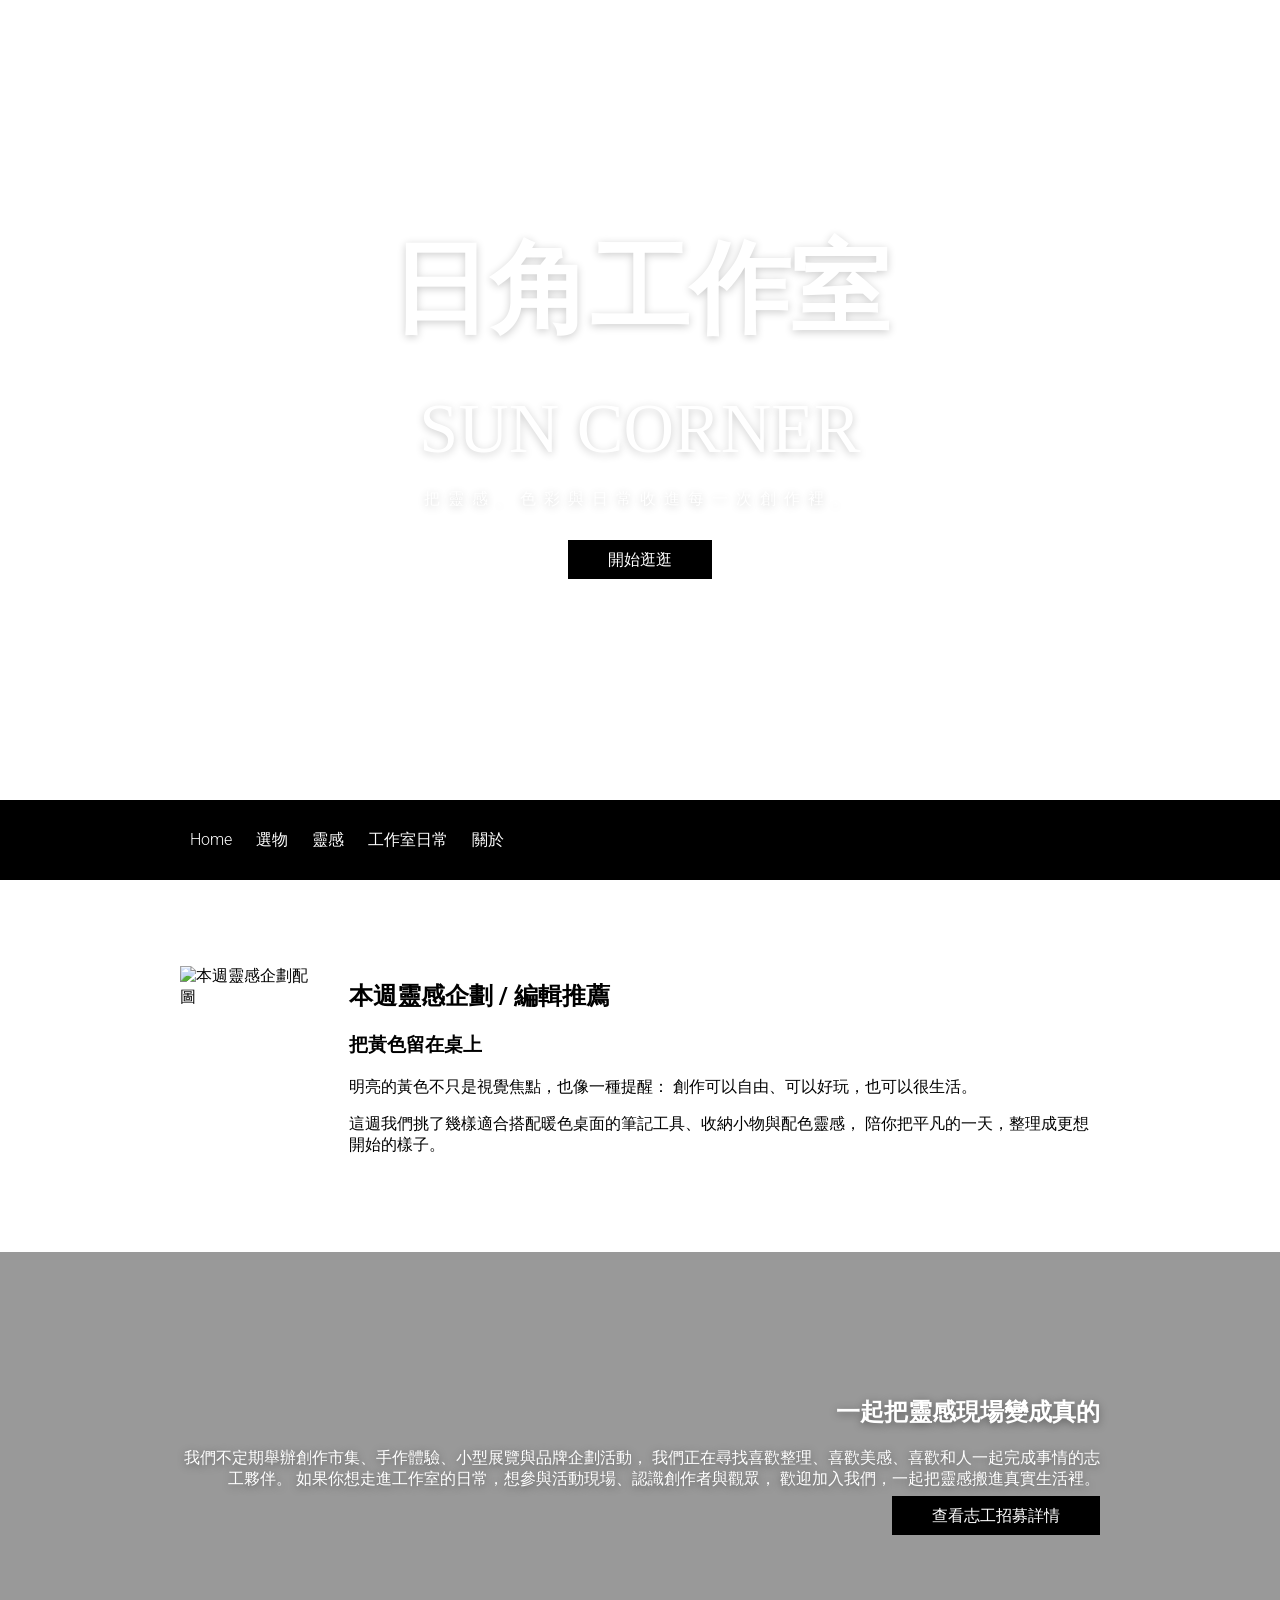
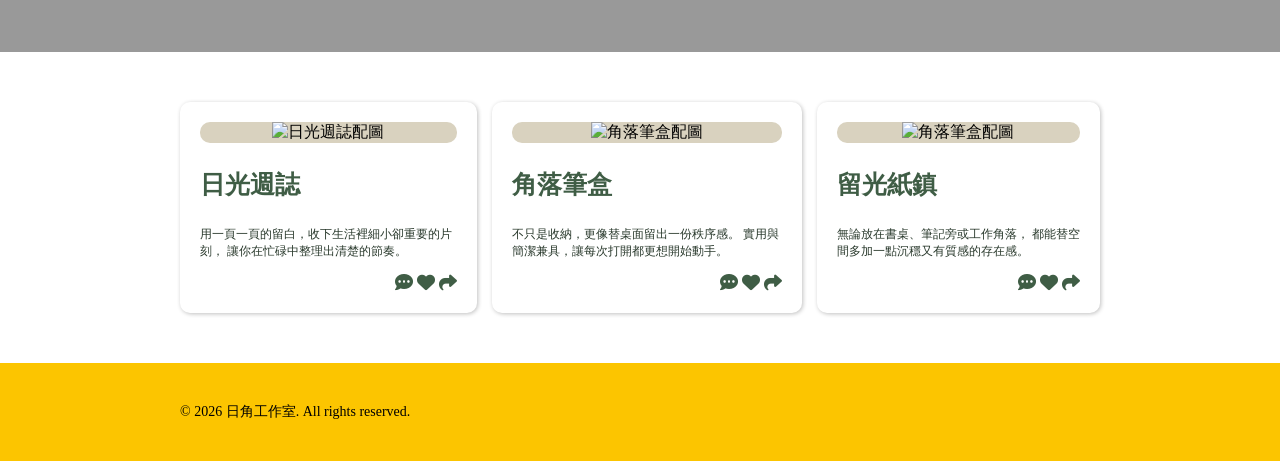
==== index.html @ 3b29c035 "feat：增加一個主打商品section" ====
<!doctype html>
<html lang="zh-Hant-TW">
  <head>
    <title>日角工作室</title>
    <meta charset="UTF-8" />
    <meta name="viewport" content="width=device-width, initial-scale=1.0" />
    <meta
      name="description"
      content="日角工作室是一個結合創作靈感、色彩選物與工作室日常的品牌網站。"
    />
    <!-- Google Fonts -->
    <link rel="preconnect" href="https://fonts.googleapis.com" />
    <link rel="preconnect" href="https://fonts.gstatic.com" crossorigin />
    <link
      href="https://fonts.googleapis.com/css2?family=Roboto:wght@100;300;400;500&display=swap"
      rel="stylesheet"
    />
    <link
  rel="stylesheet"
  href="https://cdnjs.cloudflare.com/ajax/libs/font-awesome/6.5.2/css/all.min.css"
/>
    <link href="style.css" rel="stylesheet" />
  </head>
  <body>
    <!-- Hero -->
    <header class="header">
      <div class="container">
        <h1>日角工作室</h1>
        <div class="en-title article-title">SUN CORNER</div>
        <p>把靈感、色彩與日常收進每一次創作裡。</p>
        <a class="btn" href="#inspiration">開始逛逛</a>
      </div>
    </header>
    <!-- navbar -->
    <nav class="nav">
      <div class="container">
        <ul>
          <li>Home</li>
          <li>選物</li>
          <li>靈感</li>
          <li>工作室日常</li>
          <li>關於</li>
        </ul>
      </div>
    </nav>
    <!-- section1 -->
    <main>
      <section id="inspiration" class="inspirat">
        <div class="container">
          <img
            src="https://i.pinimg.com/736x/74/65/e5/7465e5232e394e35762e7f73d969e8fd.jpg"
            alt="本週靈感企劃配圖"
          />
          <div>
            <h2>本週靈感企劃 / 編輯推薦</h2>
            <h3>把黃色留在桌上</h3>
            <p>
              明亮的黃色不只是視覺焦點，也像一種提醒：
              創作可以自由、可以好玩，也可以很生活。
            </p>
            <p>
              這週我們挑了幾樣適合搭配暖色桌面的筆記工具、收納小物與配色靈感，
              陪你把平凡的一天，整理成更想開始的樣子。
            </p>
          </div>
        </div>
      </section>
      
      <!-- section2 -->
      <section class="event">
        <div class="container">
          <h2>一起把靈感現場變成真的</h2>
          <p>
            我們不定期舉辦創作市集、手作體驗、小型展覽與品牌企劃活動，
            我們正在尋找喜歡整理、喜歡美感、喜歡和人一起完成事情的志工夥伴。
            如果你想走進工作室的日常，想參與活動現場、認識創作者與觀眾，
            歡迎加入我們，一起把靈感搬進真實生活裡。
          </p>
          <a
            class="btn"
            href="https://youthvolunteer.yda.gov.tw/content/m_volunteer_service_content.php?sid=1239"
            target="_blank"
            rel="noopener noreferrer"
          >
            查看志工招募詳情
          </a>
        </div>
      </section>
      <!-- section3 -->
      <section class="hotspot-card">
        <div class="container">
  <div class="col">
    <div class="photo">
      <img
            src="https://i.pinimg.com/736x/3c/f3/4e/3cf34e099bc0746467c8b0b086046a73.jpg"
            alt="日光週誌配圖"
          />
    </div>
    <div class="con">
      <article>
        <h3>日光週誌</h3>
        <p>用一頁一頁的留白，收下生活裡細小卻重要的片刻，
讓你在忙碌中整理出清楚的節奏。</p>
      </article>
      <div class="btns">
        <i class="fa fa-commenting"></i>
        <i class="fa fa-heart"></i>
        <i class="fa fa-share"></i>
      </div>
    </div>
  </div>
  <div class="col">
    <div class="photo">
      <img
            src="https://i.pinimg.com/1200x/91/36/2f/91362f120f9f3e9ae2b324bb3e7c850f.jpg"
            alt="角落筆盒配圖"
          />
    </div>
    <div class="con">
       <article>
        <h3>角落筆盒</h3>
        <p>
不只是收納，更像替桌面留出一份秩序感。
實用與簡潔兼具，讓每次打開都更想開始動手。</p>
      </article>
      <div class="btns">
        <i class="fa fa-commenting"></i>
        <i class="fa fa-heart"></i>
        <i class="fa fa-share"></i>
      </div>
    </div>
  </div>
  <div class="col">
    <div class="photo">
      <img
            src="https://i.pinimg.com/736x/b5/85/14/b58514a7725c2e04648e00925c073b41.jpg"
            alt="角落筆盒配圖"
          />
    </div>
    <div class="con">
       <article>
        <h3>留光紙鎮</h3>
        <p>
無論放在書桌、筆記旁或工作角落，
都能替空間多加一點沉穩又有質感的存在感。</p>
      </article>
      <div class="btns">
        <i class="fa fa-commenting"></i>
        <i class="fa fa-heart"></i>
        <i class="fa fa-share"></i>
      </div>
  </div>
</div>
      </section>

    </main>
    <!-- footer -->
    <footer class="footer">
      <div class="container">
        <p class="article-title">
          &copy; 2026 日角工作室. All rights reserved.
        </p>
      </div>
    </footer>
  </body>
</html>
---- style.css ----
html,
body {
  margin: 0;
  padding: 0;
}

body {
  font-family: "Roboto", sans-serif;
  font-weight: 300;
}

*,
*::before,
*::after {
  box-sizing: border-box;
}

.container {
  margin: 0 auto;
  max-width: 940px;
  padding: 0 10px;
}

.header {
  position: relative;
  background: none;
  min-height: 800px;
  display: flex;
  align-items: center;
  text-align: center;
  overflow: hidden;
}

.header::before {
  content: "";
  position: absolute;
  inset: 0;
  background: url(https://i.pinimg.com/avif/1200x/2f/aa/68/2faa684c8d7695b2a19c403dea30ae55.avf)
    no-repeat center center / cover;
  z-index: 0;
  transition:
    filter 0.8s,
    transform 0.8s;
}

.header .container {
  width: 100%;
  position: relative;
  z-index: 1;
  text-shadow: 0 2px 8px rgba(0, 0, 0, 0.2);
}

.header h1 {
  color: #fff;
  font-size: 100px;
  line-height: 1.2;
  margin: 0 0 40px;
}

.header p {
  color: #fff;
  font-weight: 500;
  letter-spacing: 8px;
  margin-bottom: 40px;
  margin-top: 0;
}

.article-title {
  font-family: cursive;
}

.en-title {
  color: #fff;
  font-size: 70px;
  padding-bottom: 20px;
  text-transform: uppercase;
}

.btn {
  color: #fff;
  background: #000;
  padding: 10px 40px;
  text-decoration: none;
  transition: background 0.5s;
}

.nav {
  background: #000;
  min-height: 70px;
  width: 100%;
}

.nav ul {
  min-height: 75px;
  list-style: none;
  margin: 0 auto;
  padding: 0;
}

.nav ul li {
  color: #fff;
  display: inline-block;
  min-height: 70px;
  line-height: 80px;
  padding: 0 10px;
  transition: background 0.5s;
}

.btn:hover,
.nav ul li:hover {
  background: #11dbff;
  cursor: pointer;
}

.inspirat .container {
  margin: 80px auto;
  display: flex;
  align-items: center;
  flex-direction: row;
  gap: 40px;
}

.inspirat img {
  height: 200px;
  display: block;
}

.event {
  background:
    linear-gradient(rgba(0, 0, 0, 0.4), rgba(0, 0, 0, 0.4)),
    url(https://i.pinimg.com/1200x/da/7d/d5/da7dd514be3bfaa8e79833aac24d5f0c.jpg)
      no-repeat center center / cover;
  min-height: 400px;
  display: flex;
  align-items: center;
}

.event .container {
  width: 100%;
  text-shadow: 0 2px 8px rgba(0, 0, 0, 0.4);
  text-align: right;
}

.event h2 {
  color: #fff;
}

.event p {
  color: #fff;
}

.event .btn {
  margin: 10px 0 0;
}

a[href*="volunteer"]:hover {
  color: #fcc500;
  background: #000;
}

.hotspot-card .container {
  display: flex;
  padding: 50px 10px;
  justify-content: space-between;
  gap: 15px;
}

.hotspot-card .col {
  padding: 20px 20px;
  border-radius: 10px;
  box-shadow: 1px 1px 4px #c0c0c0;
  display: flex;
  flex-direction: column;
}

.hotspot-card .col .photo {
  background-color: #d9d2bf;
  border-radius: 10px;
  display: flex;
  align-items: center;
  justify-content: center;
  overflow: hidden;
}
.hotspot-card .col .photo img {
  max-width: 100%;
  height: auto;
  display: block;
}
.hotspot-card .col .con {
  background-color: #fff;
  display: flex;
  flex-direction: column;
  justify-content: space-around;
}
.hotspot-card .col .con .btns {
  color: #3f5d45;
  font-size: 18px;
  text-align: right;
}

.hotspot-card .col .con h3 {
  color: #3f5d45;
  font-size: 25px;
}
.hotspot-card .col .con p {
  color: #29392c;
  font-size: 12px;
}

.footer {
  background: #fcc500;
  padding: 40px 0;
}

.footer p {
  color: #000;
  font-size: 14px;
  margin: 0;
}

/* Chrome / Edge / Safari */
::-webkit-scrollbar {
  width: 15px;
}

::-webkit-scrollbar-track {
  background: #000;
}

::-webkit-scrollbar-thumb {
  background: #fcc500;
  border-radius: 5px;
  border: 3px solid #000;
}

::-webkit-scrollbar-thumb:hover {
  background: #e0ad00;
}

/* Firefox */
html {
  scrollbar-width: thin;
  scrollbar-color: #fcc500 #000;
  border-radius: 5px;
}

@media (max-width: 575px) {
  .header h1 {
    font-size: 80px;
    line-height: 64px;
  }
  .en-title {
    font-size: 50px;
  }
  .header p {
    font-size: 15px;
  }
  .inspirat {
    padding: 0 30px 0 30px;
  }
  .inspirat .container {
    margin: 80px auto;
    display: flex;
    flex-direction: column;
  }
  .inspirat img {
    height: 300px;
  }
  .hotspot-card .container {
    gap: 10px;
  }
  .hotspot-card .col {
    box-shadow: 1px 1px 4px #c0c0c0;
  }
  .hotspot-card .col .photo {
    font-size: 100px;
  }
  .hotspot-card .col .con h3 {
    font-size: 15px;
  }
  .hotspot-card .col .con p {
    font-size: 10px;
  }
  .hotspot-card .col .con .btns {
    font-size: 14px;
  }
}

@media (min-width: 1500px) {
  .header h1 {
    font-size: 170px;
  }
  .en-title {
    font-size: 100px;
  }
  .header p {
    font-weight: 500;
    font-size: 30px;
  }
  .header::before {
    filter: blur(6px);
    transform: scale(1.05);
  }
  .inspirat {
    padding: 0 30px 0 30px;
  }
  .event {
    min-height: 400px;
    width: 100%;
  }
  .hotspot-card .container {
    gap: 60px;
  }
  .hotspot-card .col {
    box-shadow: 1px 1px 9px #c0c0c0;
  }
  .hotspot-card .col .photo {
    font-size: 200px;
  }
  .hotspot-card .col .con h3 {
    font-size: 30px;
  }
  .hotspot-card .col .con p {
    font-size: 15px;
  }
}
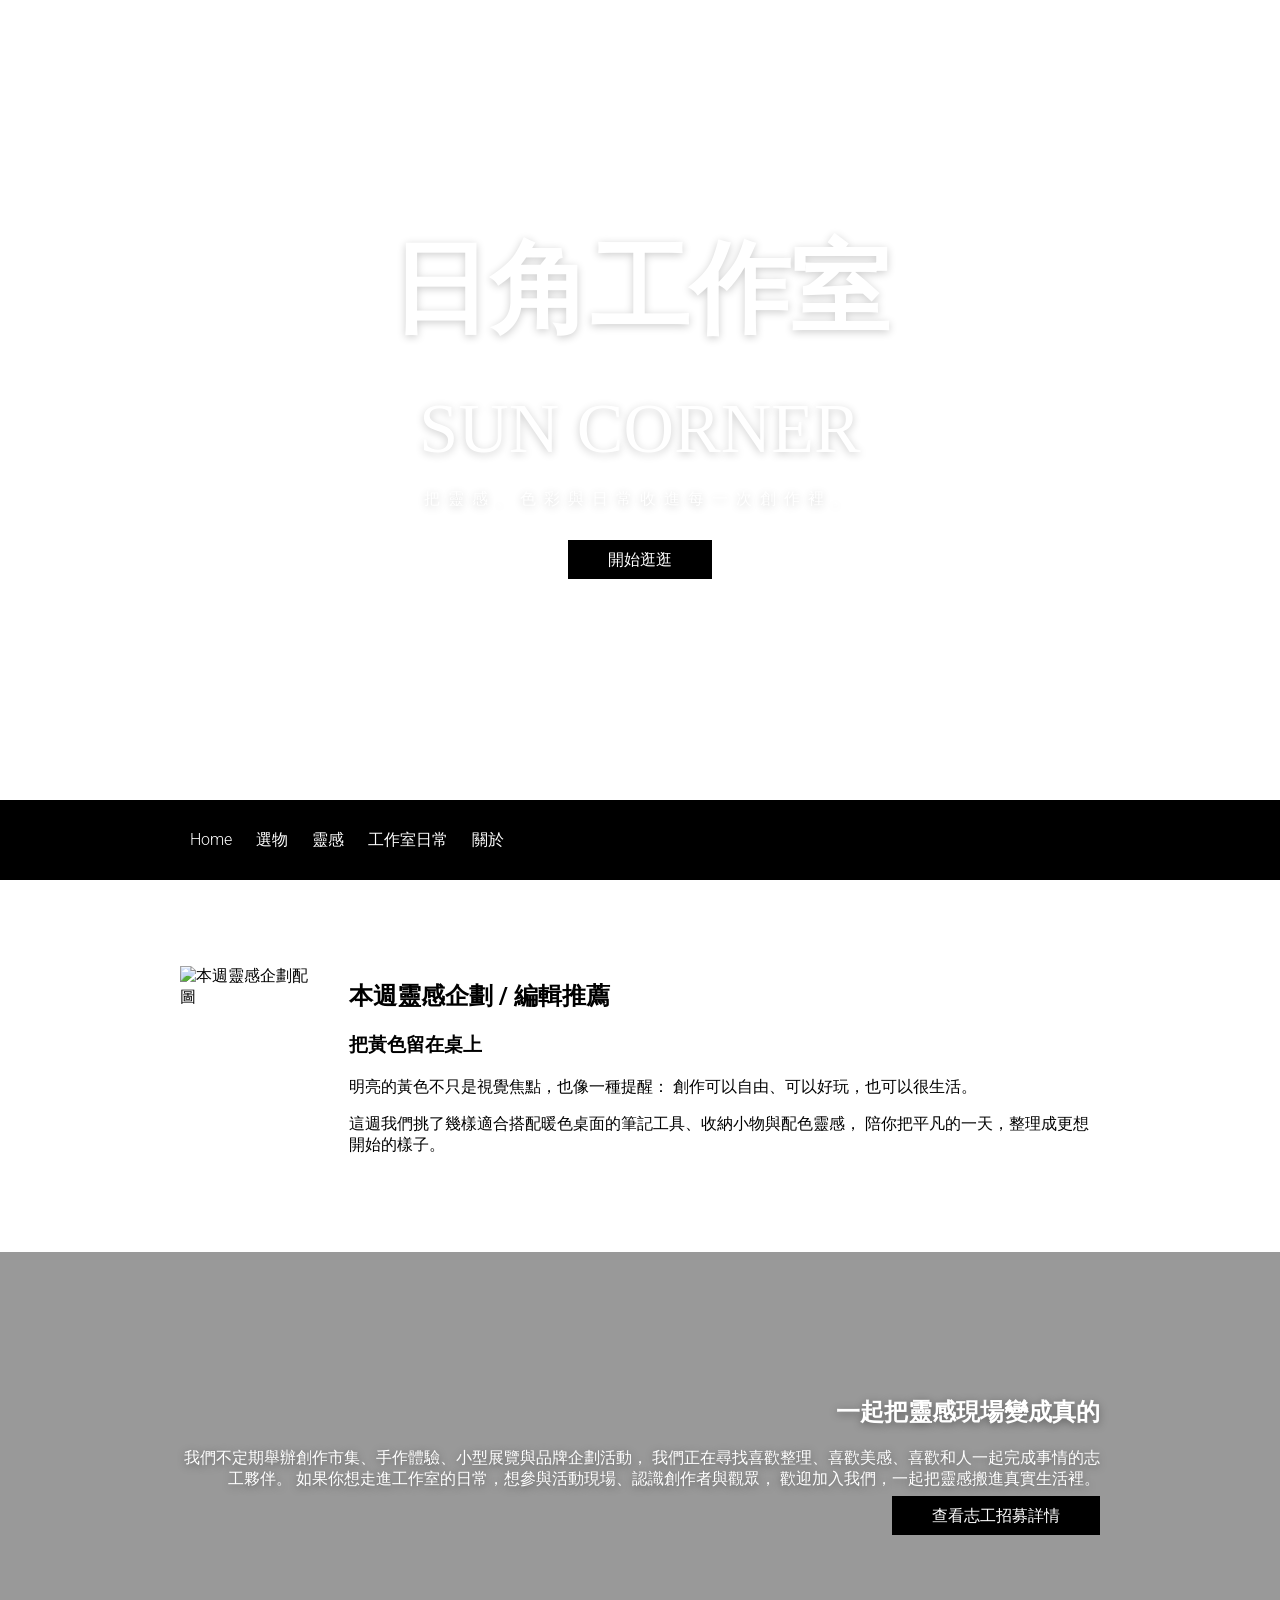
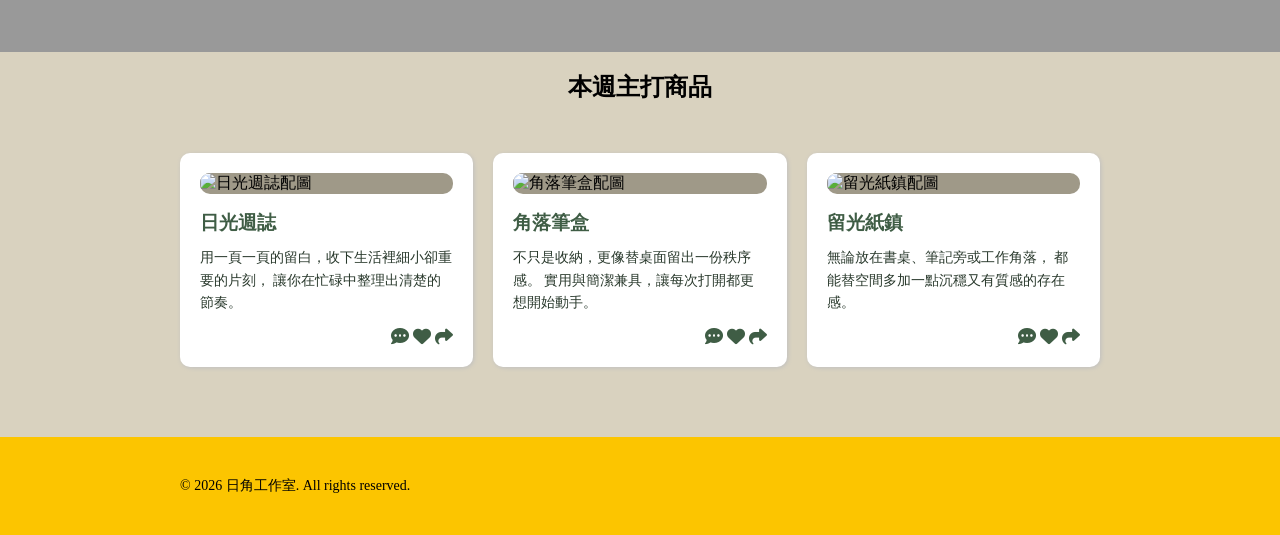
==== commit f1979e85: "feat:主打商品Section的css優化" ====
--- a/index.html
+++ b/index.html
@@ -88,6 +88,9 @@
       </section>
       <!-- section3 -->
       <section class="hotspot-card">
+        <div class="hotspot-title">
+          <h1>本週主打商品</h1>
+        </div>
         <div class="container">
   <div class="col">
     <div class="photo">
@@ -112,7 +115,7 @@
   <div class="col">
     <div class="photo">
       <img
-            src="https://i.pinimg.com/1200x/91/36/2f/91362f120f9f3e9ae2b324bb3e7c850f.jpg"
+            src="https://i.pinimg.com/1200x/a9/00/7a/a9007a62525945b65a9fd4ad3595ef96.jpg"
             alt="角落筆盒配圖"
           />
     </div>
@@ -134,7 +137,7 @@
     <div class="photo">
       <img
             src="https://i.pinimg.com/736x/b5/85/14/b58514a7725c2e04648e00925c073b41.jpg"
-            alt="角落筆盒配圖"
+            alt="留光紙鎮配圖"
           />
     </div>
     <div class="con">
--- a/style.css
+++ b/style.css
@@ -157,24 +157,38 @@
   color: #fcc500;
   background: #000;
 }
+.hotspot-card {
+  background-color: #d9d2bf;
+  display: flex;
+  flex-direction: column;
+}
+
+.hotspot-card .hotspot-title {
+  display: flex;
+  justify-content: center;
+  align-items: center;
+}
 
 .hotspot-card .container {
   display: flex;
-  padding: 50px 10px;
-  justify-content: space-between;
-  gap: 15px;
+  padding: 30px 10px 50px 10px;
+  margin-bottom: 20px;
+  justify-content: center;
+  gap: 20px;
 }
 
 .hotspot-card .col {
-  padding: 20px 20px;
+  padding: 20px;
   border-radius: 10px;
   box-shadow: 1px 1px 4px #c0c0c0;
   display: flex;
   flex-direction: column;
+  flex: 1 1 300px;
+  background-color: #fff;
 }
 
 .hotspot-card .col .photo {
-  background-color: #d9d2bf;
+  background-color: #9f9988;
   border-radius: 10px;
   display: flex;
   align-items: center;
@@ -182,29 +196,36 @@
   overflow: hidden;
 }
 .hotspot-card .col .photo img {
-  max-width: 100%;
-  height: auto;
+  width: 100%;
+  height: 100%;
+  object-fit: cover;
   display: block;
 }
 .hotspot-card .col .con {
   background-color: #fff;
   display: flex;
   flex-direction: column;
-  justify-content: space-around;
+  gap: 12px;
+  flex: 1;
+  padding-top: 16px;
 }
 .hotspot-card .col .con .btns {
   color: #3f5d45;
   font-size: 18px;
   text-align: right;
+  margin-top: auto;
 }
 
 .hotspot-card .col .con h3 {
   color: #3f5d45;
-  font-size: 25px;
+  padding-bottom: 10px;
+  margin: 0;
 }
 .hotspot-card .col .con p {
   color: #29392c;
-  font-size: 12px;
+  font-size: 14px;
+  line-height: 1.6;
+  margin: 0;
 }
 
 .footer {
@@ -268,21 +289,11 @@
   }
   .hotspot-card .container {
     gap: 10px;
-  }
-  .hotspot-card .col {
-    box-shadow: 1px 1px 4px #c0c0c0;
+    flex-wrap: wrap;
   }
   .hotspot-card .col .photo {
-    font-size: 100px;
-  }
-  .hotspot-card .col .con h3 {
-    font-size: 15px;
-  }
-  .hotspot-card .col .con p {
-    font-size: 10px;
-  }
-  .hotspot-card .col .con .btns {
-    font-size: 14px;
+    border-radius: 7px;
+    height: 350px;
   }
 }
 
@@ -308,15 +319,6 @@
     min-height: 400px;
     width: 100%;
   }
-  .hotspot-card .container {
-    gap: 60px;
-  }
-  .hotspot-card .col {
-    box-shadow: 1px 1px 9px #c0c0c0;
-  }
-  .hotspot-card .col .photo {
-    font-size: 200px;
-  }
   .hotspot-card .col .con h3 {
     font-size: 30px;
   }
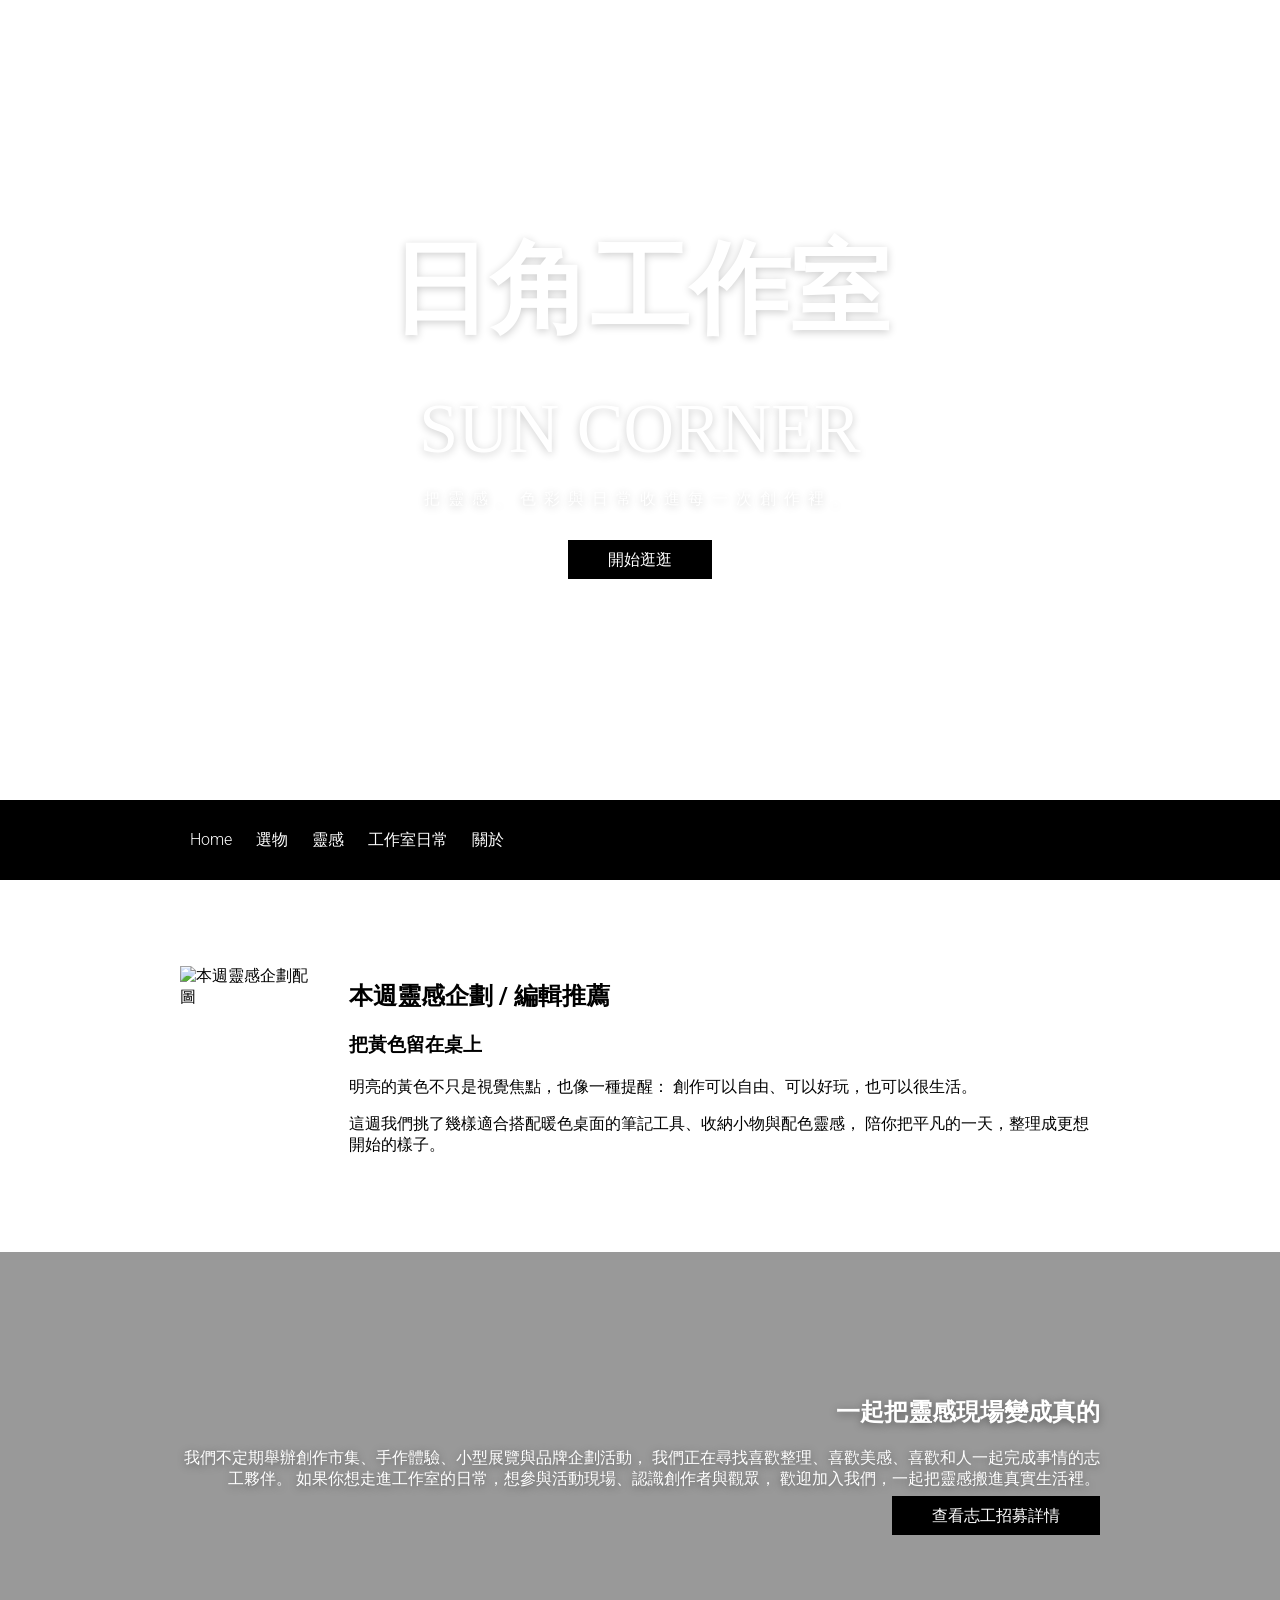
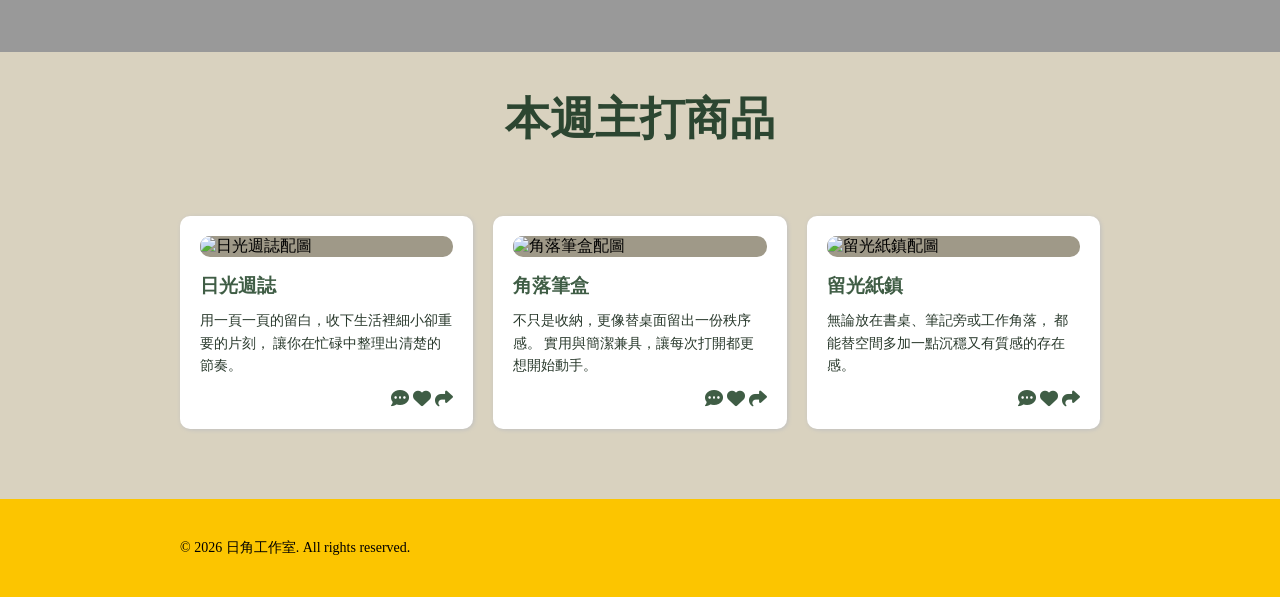
==== commit 4ba16a2a: "fix：優化整體css" ====
--- a/index.html
+++ b/index.html
@@ -48,7 +48,7 @@
       <section id="inspiration" class="inspirat">
         <div class="container">
           <img
-            src="https://i.pinimg.com/736x/74/65/e5/7465e5232e394e35762e7f73d969e8fd.jpg"
+            src="https://i.pinimg.com/736x/b9/c7/2e/b9c72e7e84d2dbe20c5ee62fedfa3865.jpg"
             alt="本週靈感企劃配圖"
           />
           <div>
@@ -115,7 +115,7 @@
   <div class="col">
     <div class="photo">
       <img
-            src="https://i.pinimg.com/1200x/a9/00/7a/a9007a62525945b65a9fd4ad3595ef96.jpg"
+            src="https://i.pinimg.com/1200x/da/f1/3f/daf13fc0a8c93b364237e149e9661036.jpg"
             alt="角落筆盒配圖"
           />
     </div>
--- a/style.css
+++ b/style.css
@@ -108,7 +108,7 @@
 
 .btn:hover,
 .nav ul li:hover {
-  background: #11dbff;
+  background: #5a8a64;
   cursor: pointer;
 }
 
@@ -133,6 +133,10 @@
   min-height: 400px;
   display: flex;
   align-items: center;
+  transition: transform 0.3s ease;
+}
+.event:hover {
+  transform: scale(1.02);
 }
 
 .event .container {
@@ -164,6 +168,8 @@
 }
 
 .hotspot-card .hotspot-title {
+  color: #2c4631;
+  font-size: 30px;
   display: flex;
   justify-content: center;
   align-items: center;
@@ -185,6 +191,18 @@
   flex-direction: column;
   flex: 1 1 300px;
   background-color: #fff;
+  transition:
+    transform 0.3s ease,
+    box-shadow 0.3s ease;
+}
+
+.hotspot-card .col:hover {
+  transform: translateY(-6px);
+  box-shadow: 0 8px 20px rgba(0, 0, 0, 0.12);
+}
+.hotspot-card .col:active {
+  transform: translateY(-2px) scale(0.98);
+  box-shadow: 0 4px 10px rgba(0, 0, 0, 0.1);
 }
 
 .hotspot-card .col .photo {
@@ -200,7 +218,12 @@
   height: 100%;
   object-fit: cover;
   display: block;
-}
+  transition: transform 0.3s ease;
+}
+.hotspot-card .col:hover .photo img {
+  transform: scale(1.05);
+}
+
 .hotspot-card .col .con {
   background-color: #fff;
   display: flex;
@@ -220,7 +243,13 @@
   color: #3f5d45;
   padding-bottom: 10px;
   margin: 0;
-}
+  transition: color 0.3s ease;
+}
+
+.hotspot-card .col:hover .con h3 {
+  color: #fcc500;
+}
+
 .hotspot-card .col .con p {
   color: #29392c;
   font-size: 14px;
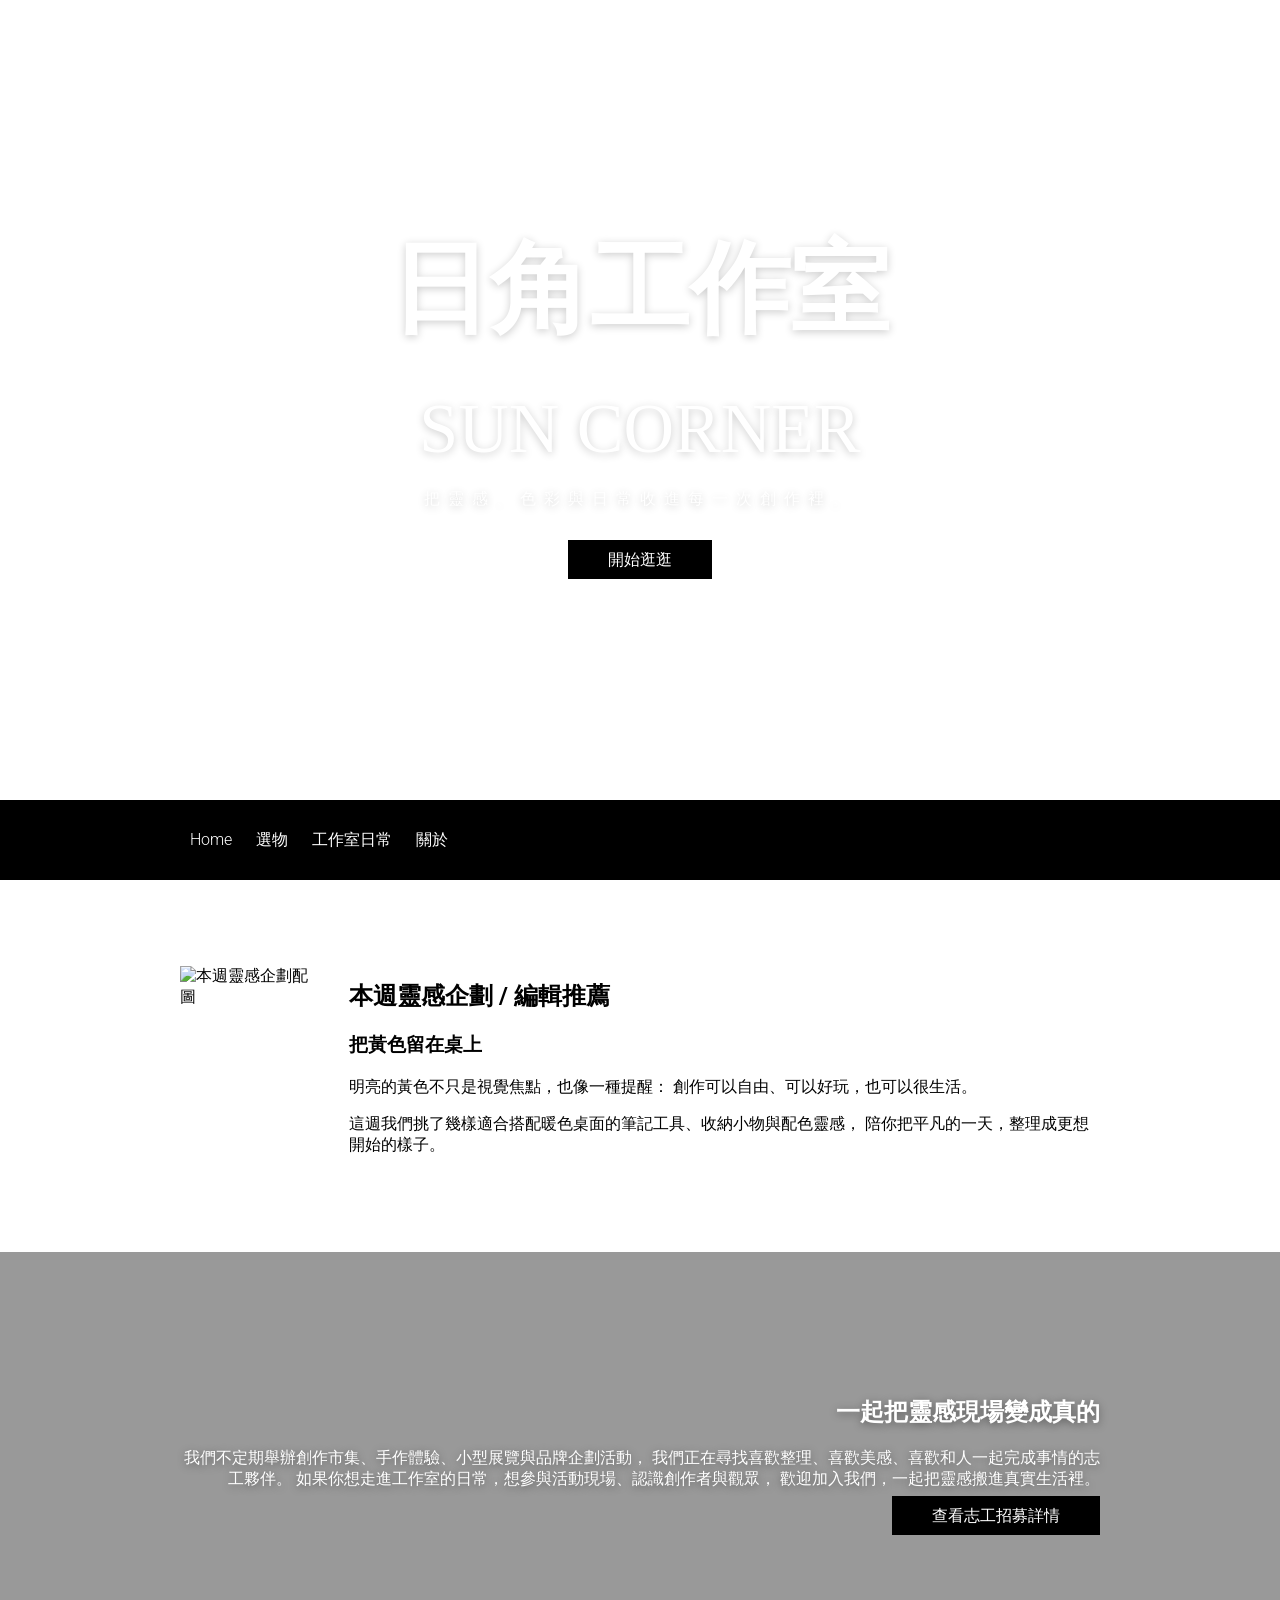
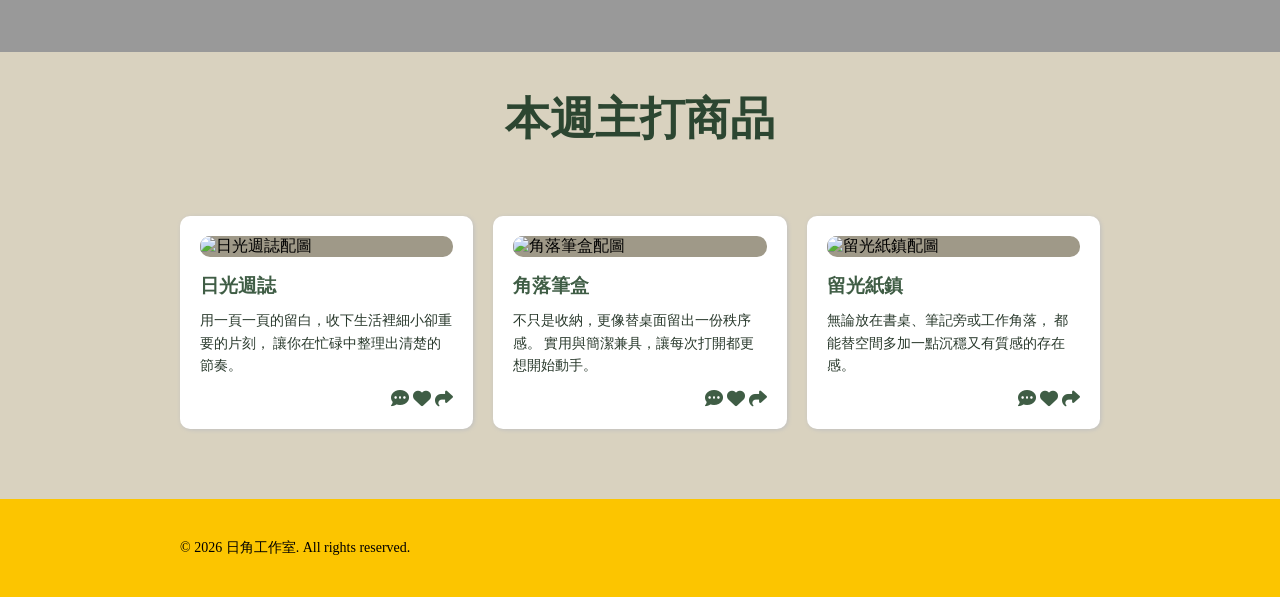
==== commit 8ea0d5e0: "feat:增加關於頁" ====
--- a/index.html
+++ b/index.html
@@ -35,11 +35,10 @@
     <nav class="nav">
       <div class="container">
         <ul>
-          <li>Home</li>
-          <li>選物</li>
-          <li>靈感</li>
-          <li>工作室日常</li>
-          <li>關於</li>
+          <li><a href="index.html">Home</a></li>
+          <li><a href="#inspiration">選物</a></li>
+          <li><a href="#studio-life">工作室日常</a></li>
+          <li><a href="about.html">關於</a></li>
         </ul>
       </div>
     </nav>
@@ -67,7 +66,7 @@
       </section>
       
       <!-- section2 -->
-      <section class="event">
+      <section id="studio-life" class="event">
         <div class="container">
           <h2>一起把靈感現場變成真的</h2>
           <p>
@@ -152,8 +151,9 @@
         <i class="fa fa-heart"></i>
         <i class="fa fa-share"></i>
       </div>
+    </div>
   </div>
-</div>
+        </div>
       </section>
 
     </main>
--- a/style.css
+++ b/style.css
@@ -106,6 +106,12 @@
   transition: background 0.5s;
 }
 
+.nav ul li a {
+  color: inherit;
+  text-decoration: none;
+  display: block;
+}
+
 .btn:hover,
 .nav ul li:hover {
   background: #5a8a64;
@@ -153,8 +159,8 @@
   color: #fff;
 }
 
-.event .btn {
-  margin: 10px 0 0;
+.event .btn.i:hover {
+  color: #fcc500;
 }
 
 a[href*="volunteer"]:hover {
@@ -233,10 +239,19 @@
   padding-top: 16px;
 }
 .hotspot-card .col .con .btns {
-  color: #3f5d45;
   font-size: 18px;
   text-align: right;
   margin-top: auto;
+}
+.hotspot-card .col .con .btns i {
+  color: #3f5d45;
+}
+.hotspot-card .col .con .btns i:hover {
+  color: #fcc500;
+}
+.hotspot-card .col .con .btns i:active {
+  color: #000;
+  transform: scale(0.98);
 }
 
 .hotspot-card .col .con h3 {
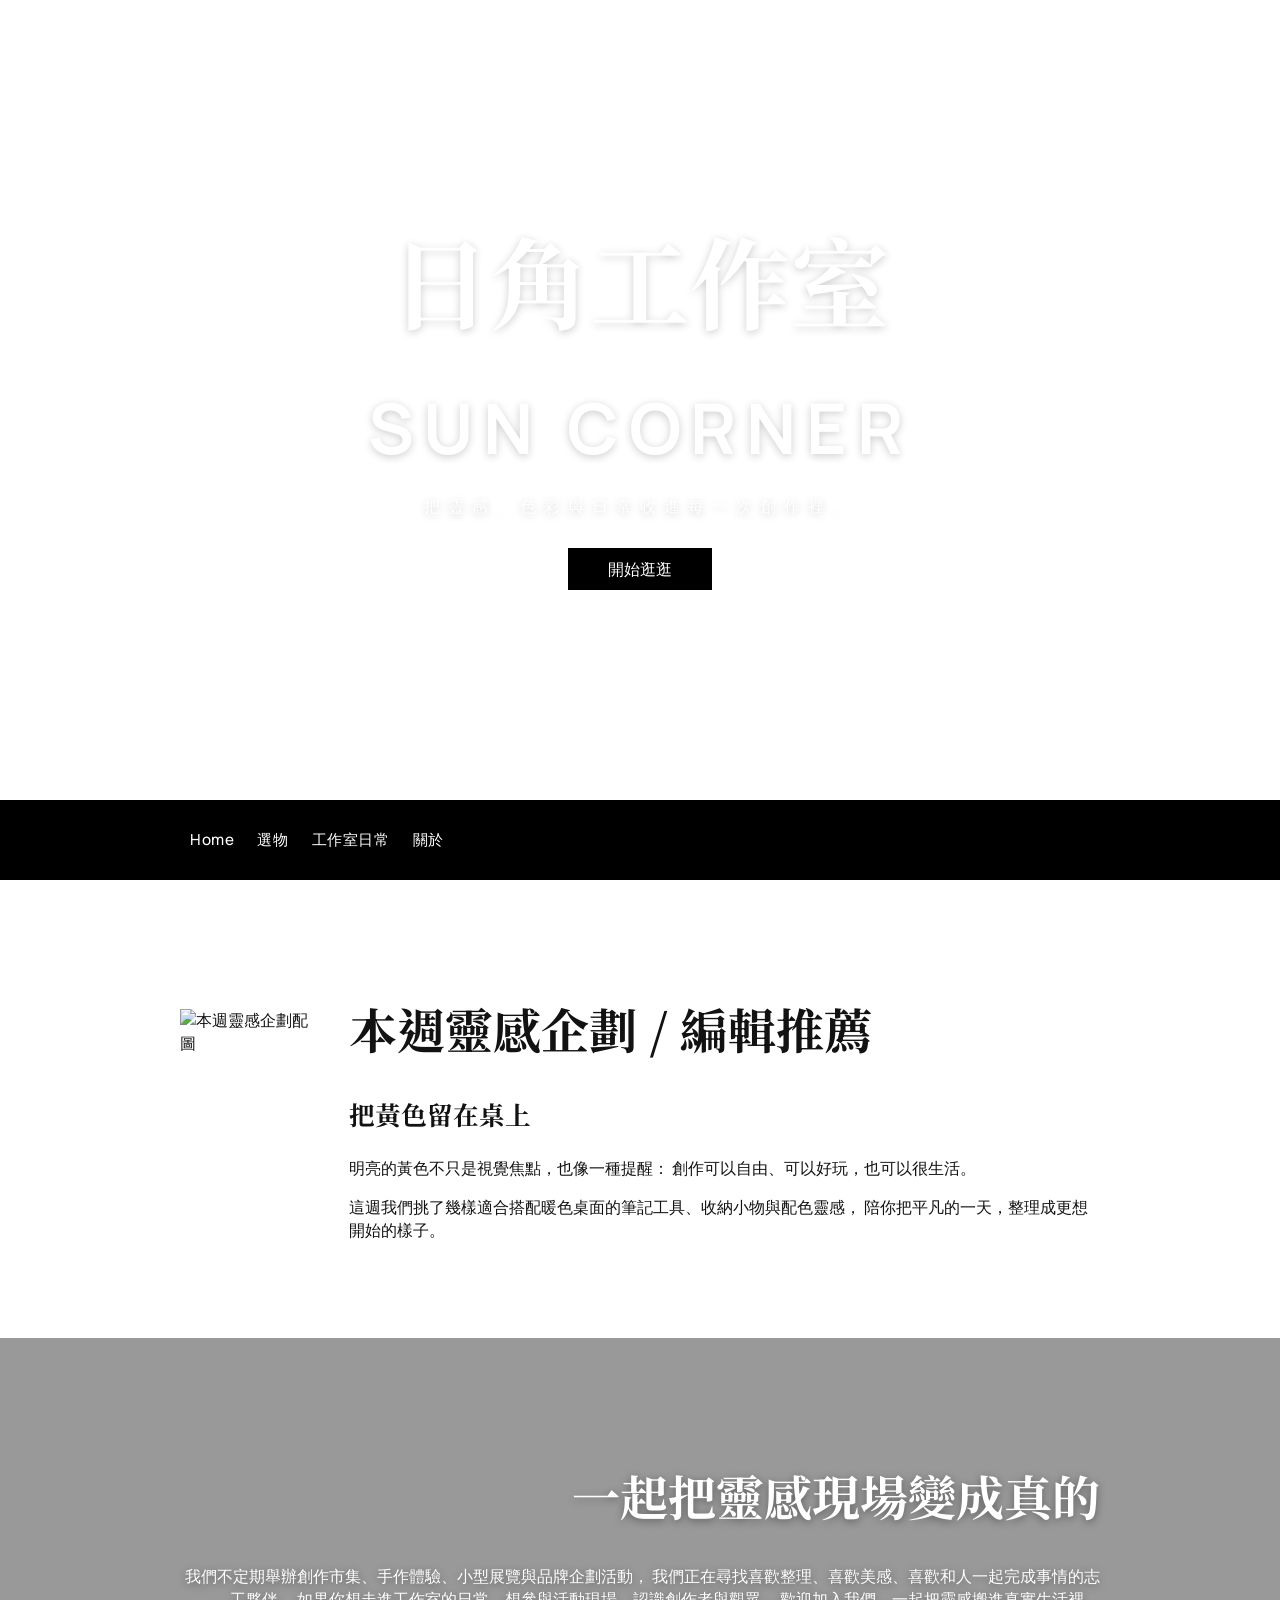
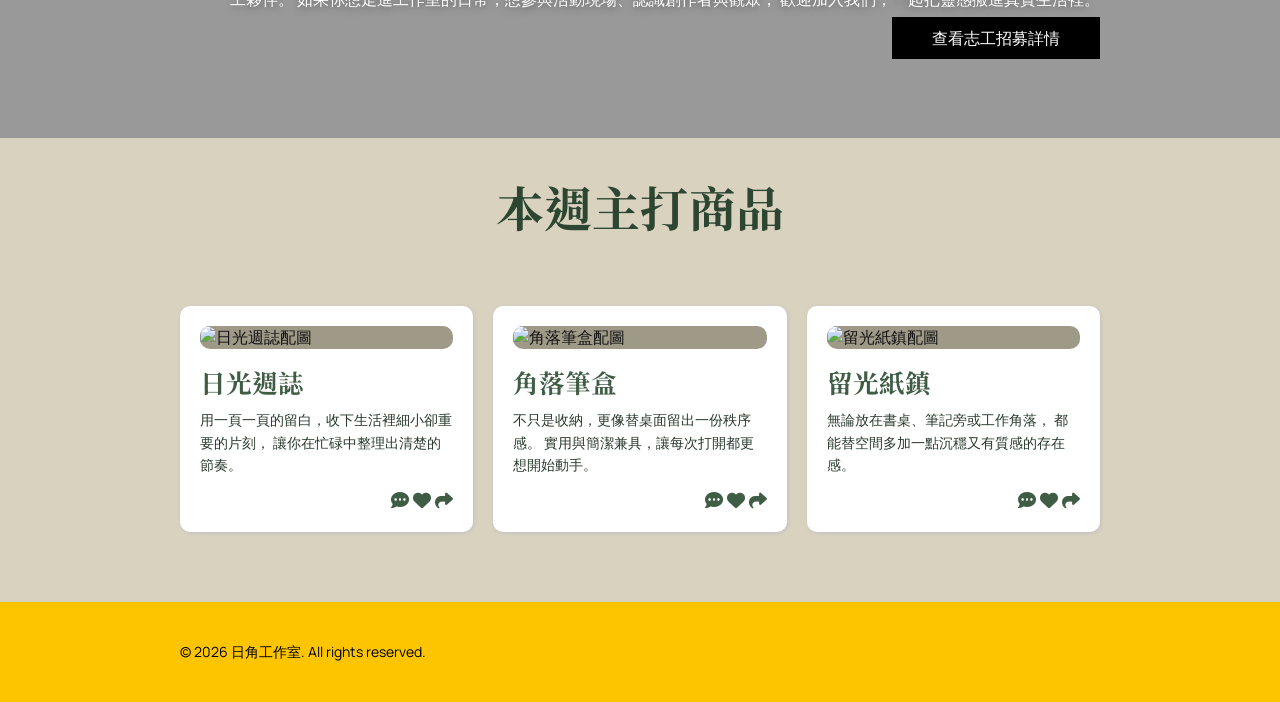
==== commit 929b02d4: "fix:修index的中文字體" ====
--- a/index.html
+++ b/index.html
@@ -12,7 +12,7 @@
     <link rel="preconnect" href="https://fonts.googleapis.com" />
     <link rel="preconnect" href="https://fonts.gstatic.com" crossorigin />
     <link
-      href="https://fonts.googleapis.com/css2?family=Roboto:wght@100;300;400;500&display=swap"
+      href="https://fonts.googleapis.com/css2?family=Noto+Serif+TC:wght@400;500;700&family=Manrope:wght@400;500;700&display=swap"
       rel="stylesheet"
     />
     <link
--- a/style.css
+++ b/style.css
@@ -5,8 +5,9 @@
 }
 
 body {
-  font-family: "Roboto", sans-serif;
-  font-weight: 300;
+  font-family: "Manrope", sans-serif;
+  font-weight: 400;
+  color: #121212;
 }
 
 *,
@@ -65,13 +66,22 @@
   margin-top: 0;
 }
 
-.article-title {
-  font-family: cursive;
+.article-title,
+.header h1,
+.inspirat h2,
+.inspirat h3,
+.event h2,
+.hotspot-card .hotspot-title h1,
+.hotspot-card .col .con h3 {
+  font-family: "Noto Serif TC", serif;
 }
 
 .en-title {
   color: #fff;
+  font-family: "Manrope", sans-serif;
   font-size: 70px;
+  font-weight: 700;
+  letter-spacing: 0.14em;
   padding-bottom: 20px;
   text-transform: uppercase;
 }
@@ -103,6 +113,9 @@
   min-height: 70px;
   line-height: 80px;
   padding: 0 10px;
+  font-size: 0.95rem;
+  font-weight: 500;
+  letter-spacing: 0.04em;
   transition: background 0.5s;
 }
 
@@ -129,6 +142,26 @@
 .inspirat img {
   height: 200px;
   display: block;
+}
+
+.inspirat h2,
+.event h2,
+.hotspot-card .hotspot-title h1 {
+  font-size: clamp(2rem, 4vw, 3rem);
+  line-height: 1.2;
+}
+
+.inspirat h3,
+.hotspot-card .col .con h3 {
+  font-size: 1.6rem;
+  line-height: 1.35;
+}
+
+.inspirat p,
+.event p,
+.hotspot-card .col .con p,
+.footer p {
+  font-family: "Manrope", sans-serif;
 }
 
 .event {
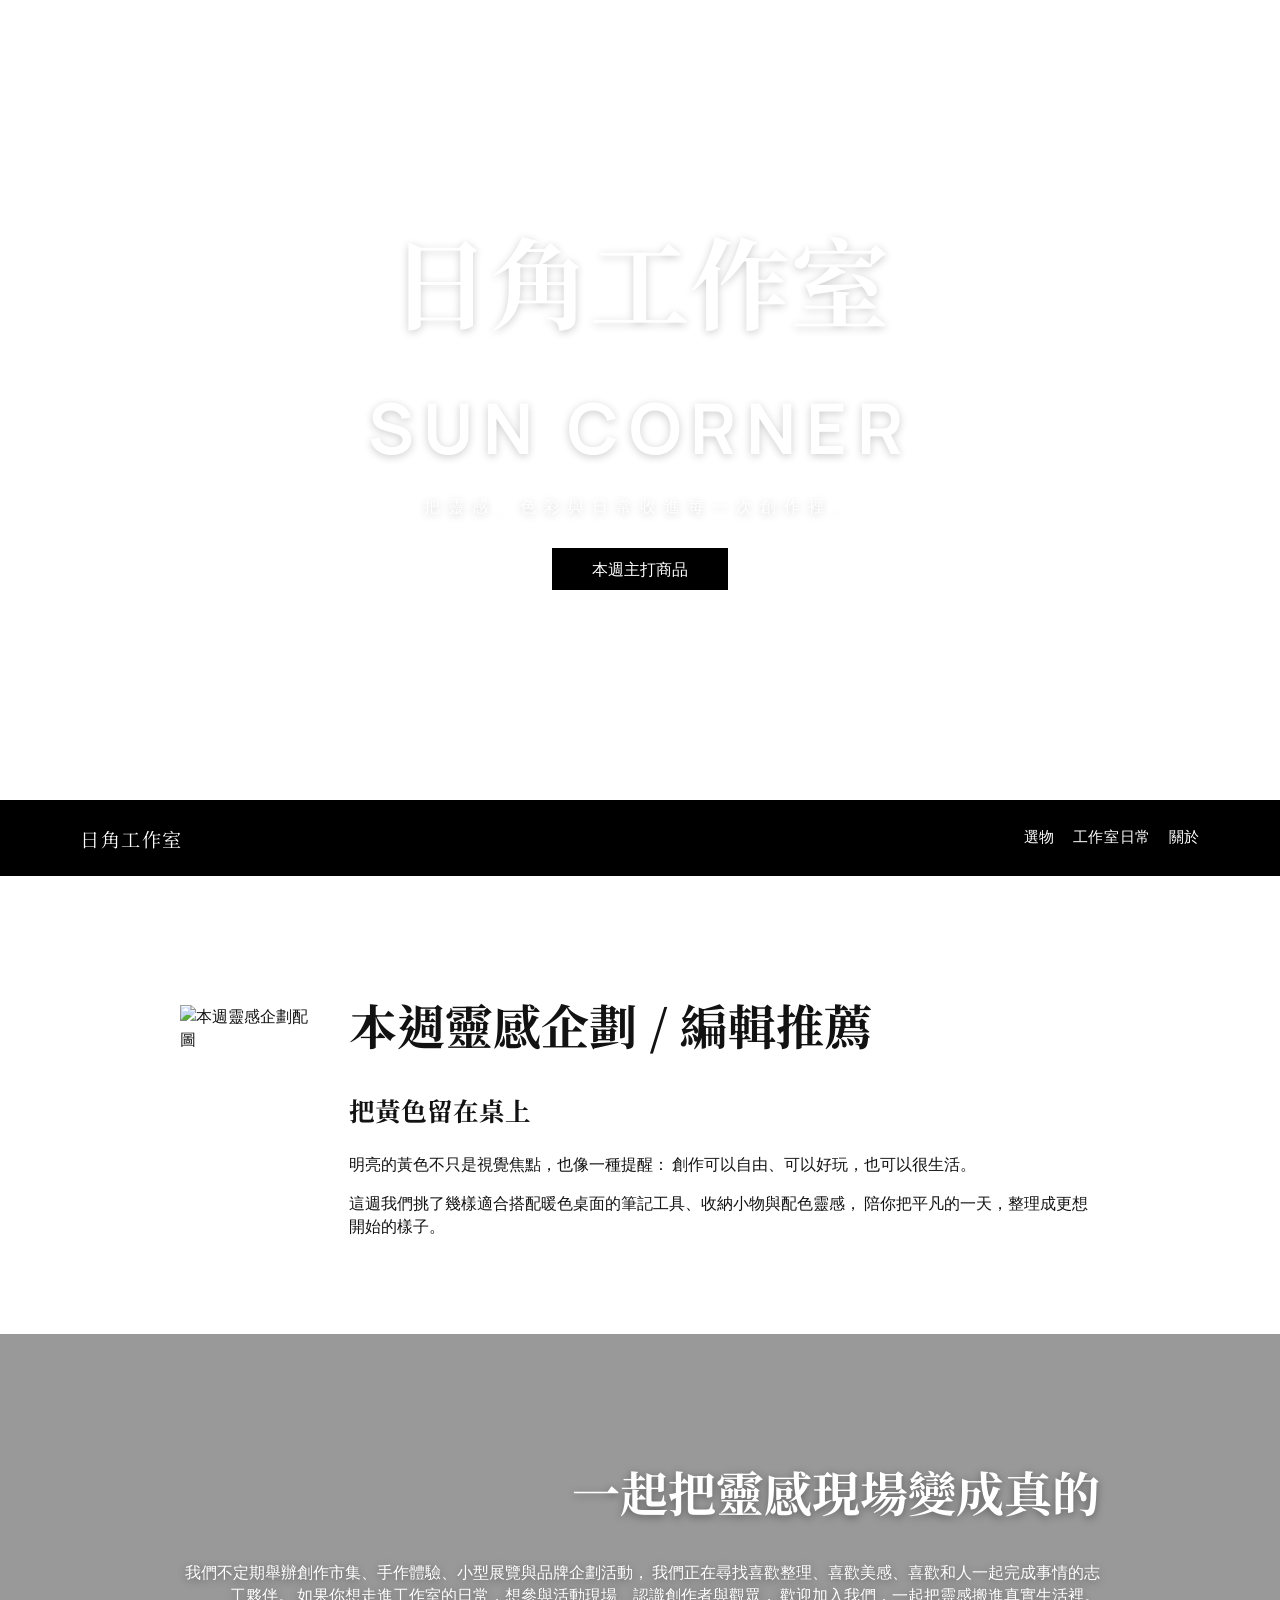
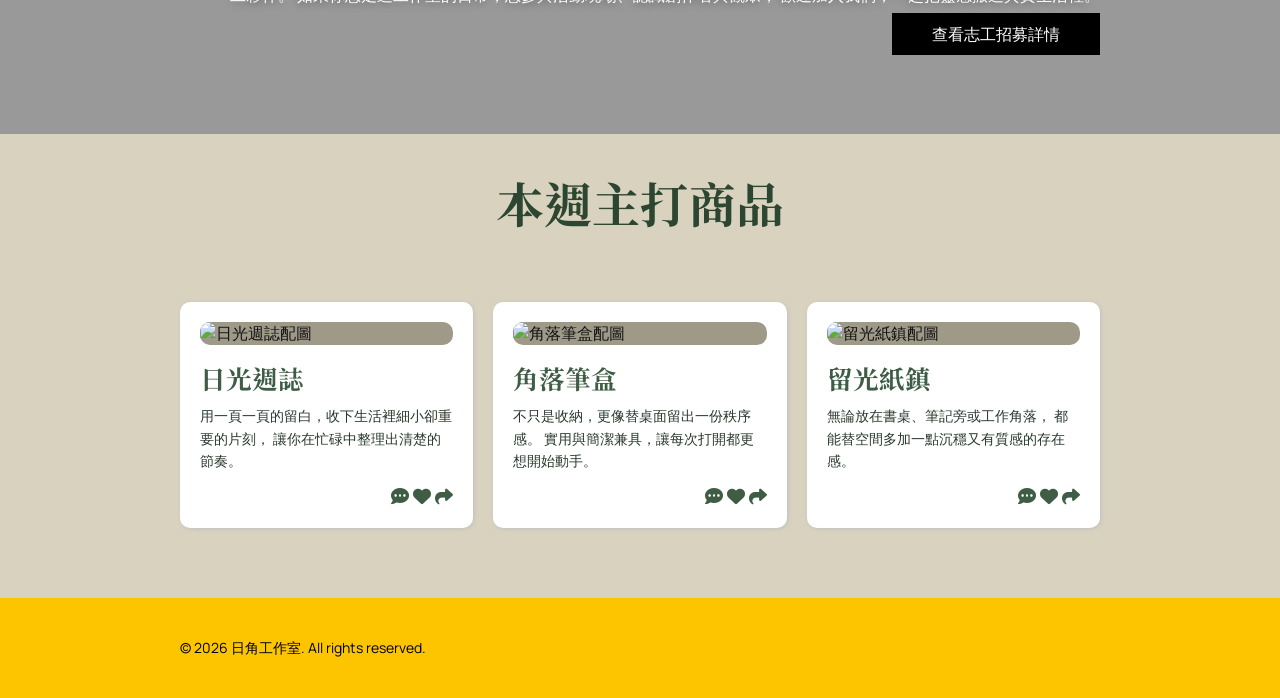
==== commit 09365bd1: "feat:增加回到頂部按鈕" ====
--- a/index.html
+++ b/index.html
@@ -16,30 +16,32 @@
       rel="stylesheet"
     />
     <link
-  rel="stylesheet"
-  href="https://cdnjs.cloudflare.com/ajax/libs/font-awesome/6.5.2/css/all.min.css"
-/>
+      rel="stylesheet"
+      href="https://cdnjs.cloudflare.com/ajax/libs/font-awesome/6.5.2/css/all.min.css"
+    />
+    <link href="base.css" rel="stylesheet" />
     <link href="style.css" rel="stylesheet" />
+    <script src="backToTop.js" defer></script>
   </head>
-  <body>
+  <body id="top">
     <!-- Hero -->
     <header class="header">
       <div class="container">
         <h1>日角工作室</h1>
         <div class="en-title article-title">SUN CORNER</div>
         <p>把靈感、色彩與日常收進每一次創作裡。</p>
-        <a class="btn" href="#inspiration">開始逛逛</a>
+        <a class="btn" href="#hotspot">本週主打商品</a>
       </div>
     </header>
     <!-- navbar -->
     <nav class="nav">
-      <div class="container">
-        <ul>
-          <li><a href="index.html">Home</a></li>
-          <li><a href="#inspiration">選物</a></li>
-          <li><a href="#studio-life">工作室日常</a></li>
-          <li><a href="about.html">關於</a></li>
-        </ul>
+      <div class="site-nav">
+        <a class="site-nav__brand" href="index.html">日角工作室</a>
+        <div class="site-nav__links">
+          <a href="#hotspot">選物</a>
+          <a href="#inspiration">工作室日常</a>
+          <a href="about.html">關於</a>
+        </div>
       </div>
     </nav>
     <!-- section1 -->
@@ -64,7 +66,7 @@
           </div>
         </div>
       </section>
-      
+
       <!-- section2 -->
       <section id="studio-life" class="event">
         <div class="container">
@@ -86,76 +88,79 @@
         </div>
       </section>
       <!-- section3 -->
-      <section class="hotspot-card">
+      <section class="hotspot-card" id="hotspot">
         <div class="hotspot-title">
           <h1>本週主打商品</h1>
         </div>
         <div class="container">
-  <div class="col">
-    <div class="photo">
-      <img
-            src="https://i.pinimg.com/736x/3c/f3/4e/3cf34e099bc0746467c8b0b086046a73.jpg"
-            alt="日光週誌配圖"
-          />
-    </div>
-    <div class="con">
-      <article>
-        <h3>日光週誌</h3>
-        <p>用一頁一頁的留白，收下生活裡細小卻重要的片刻，
-讓你在忙碌中整理出清楚的節奏。</p>
-      </article>
-      <div class="btns">
-        <i class="fa fa-commenting"></i>
-        <i class="fa fa-heart"></i>
-        <i class="fa fa-share"></i>
-      </div>
-    </div>
-  </div>
-  <div class="col">
-    <div class="photo">
-      <img
-            src="https://i.pinimg.com/1200x/da/f1/3f/daf13fc0a8c93b364237e149e9661036.jpg"
-            alt="角落筆盒配圖"
-          />
-    </div>
-    <div class="con">
-       <article>
-        <h3>角落筆盒</h3>
-        <p>
-不只是收納，更像替桌面留出一份秩序感。
-實用與簡潔兼具，讓每次打開都更想開始動手。</p>
-      </article>
-      <div class="btns">
-        <i class="fa fa-commenting"></i>
-        <i class="fa fa-heart"></i>
-        <i class="fa fa-share"></i>
-      </div>
-    </div>
-  </div>
-  <div class="col">
-    <div class="photo">
-      <img
-            src="https://i.pinimg.com/736x/b5/85/14/b58514a7725c2e04648e00925c073b41.jpg"
-            alt="留光紙鎮配圖"
-          />
-    </div>
-    <div class="con">
-       <article>
-        <h3>留光紙鎮</h3>
-        <p>
-無論放在書桌、筆記旁或工作角落，
-都能替空間多加一點沉穩又有質感的存在感。</p>
-      </article>
-      <div class="btns">
-        <i class="fa fa-commenting"></i>
-        <i class="fa fa-heart"></i>
-        <i class="fa fa-share"></i>
-      </div>
-    </div>
-  </div>
+          <div class="col">
+            <div class="photo">
+              <img
+                src="https://i.pinimg.com/736x/3c/f3/4e/3cf34e099bc0746467c8b0b086046a73.jpg"
+                alt="日光週誌配圖"
+              />
+            </div>
+            <div class="con">
+              <article>
+                <h3>日光週誌</h3>
+                <p>
+                  用一頁一頁的留白，收下生活裡細小卻重要的片刻，
+                  讓你在忙碌中整理出清楚的節奏。
+                </p>
+              </article>
+              <div class="btns">
+                <i class="fa fa-commenting"></i>
+                <i class="fa fa-heart"></i>
+                <i class="fa fa-share"></i>
+              </div>
+            </div>
+          </div>
+          <div class="col">
+            <div class="photo">
+              <img
+                src="https://i.pinimg.com/1200x/da/f1/3f/daf13fc0a8c93b364237e149e9661036.jpg"
+                alt="角落筆盒配圖"
+              />
+            </div>
+            <div class="con">
+              <article>
+                <h3>角落筆盒</h3>
+                <p>
+                  不只是收納，更像替桌面留出一份秩序感。
+                  實用與簡潔兼具，讓每次打開都更想開始動手。
+                </p>
+              </article>
+              <div class="btns">
+                <i class="fa fa-commenting"></i>
+                <i class="fa fa-heart"></i>
+                <i class="fa fa-share"></i>
+              </div>
+            </div>
+          </div>
+          <div class="col">
+            <div class="photo">
+              <img
+                src="https://i.pinimg.com/736x/b5/85/14/b58514a7725c2e04648e00925c073b41.jpg"
+                alt="留光紙鎮配圖"
+              />
+            </div>
+            <div class="con">
+              <article>
+                <h3>留光紙鎮</h3>
+                <p>
+                  無論放在書桌、筆記旁或工作角落，
+                  都能替空間多加一點沉穩又有質感的存在感。
+                </p>
+              </article>
+              <div class="btns">
+                <i class="fa fa-commenting"></i>
+                <i class="fa fa-heart"></i>
+                <i class="fa fa-share"></i>
+              </div>
+            </div>
+          </div>
         </div>
       </section>
-
     </main>
     <!-- footer -->
     <footer class="footer">
@@ -165,5 +170,6 @@
         </p>
       </div>
     </footer>
+    <a class="back-to-top" href="#top">回到頂端</a>
   </body>
 </html>
--- a/base.css
+++ b/base.css
@@ -0,0 +1,94 @@
+html,
+body {
+  margin: 0;
+  padding: 0;
+}
+
+*,
+*::before,
+*::after {
+  box-sizing: border-box;
+}
+
+body {
+  font-family: "Manrope", sans-serif;
+  font-weight: 400;
+  color: #121212;
+}
+
+html {
+  scroll-behavior: smooth;
+}
+
+a {
+  color: inherit;
+  text-decoration: none;
+}
+
+.container {
+  margin: 0 auto;
+  max-width: 940px;
+  padding: 0 10px;
+}
+
+.footer {
+  background: #fcc500;
+  padding: 40px 0;
+}
+
+.footer p {
+  color: #000;
+  font-family: "Manrope", sans-serif;
+  font-size: 14px;
+  margin: 0;
+}
+
+.back-to-top {
+  position: fixed;
+  right: 24px;
+  bottom: 24px;
+  z-index: 20;
+  display: inline-flex;
+  align-items: center;
+  justify-content: center;
+  min-width: 116px;
+  padding: 12px 18px;
+  border-radius: 999px;
+  background: #121212;
+  color: #fff9ef;
+  font-size: 0.9rem;
+  font-weight: 700;
+  letter-spacing: 0.04em;
+  box-shadow: 0 14px 28px rgba(18, 18, 18, 0.18);
+  opacity: 0;
+  pointer-events: none;
+  visibility: hidden;
+  transition:
+    opacity 0.25s ease,
+    visibility 0.25s ease,
+    transform 0.25s ease,
+    box-shadow 0.25s ease,
+    background 0.25s ease;
+}
+
+.back-to-top.is-visible {
+  opacity: 1;
+  pointer-events: auto;
+  visibility: visible;
+}
+
+.back-to-top:hover {
+  transform: translateY(-4px);
+  box-shadow: 0 18px 32px rgba(18, 18, 18, 0.22);
+  background: #3f5d45;
+}
+
+@media (max-width: 575px) {
+  .back-to-top {
+    right: 16px;
+    bottom: 16px;
+    min-width: 104px;
+    padding: 10px 16px;
+    font-size: 0.85rem;
+  }
+}
--- a/style.css
+++ b/style.css
@@ -1,27 +1,3 @@
-html,
-body {
-  margin: 0;
-  padding: 0;
-}
-
-body {
-  font-family: "Manrope", sans-serif;
-  font-weight: 400;
-  color: #121212;
-}
-
-*,
-*::before,
-*::after {
-  box-sizing: border-box;
-}
-
-.container {
-  margin: 0 auto;
-  max-width: 940px;
-  padding: 0 10px;
-}
-
 .header {
   position: relative;
   background: none;
@@ -96,37 +72,56 @@
 
 .nav {
   background: #000;
-  min-height: 70px;
   width: 100%;
-}
-
-.nav ul {
-  min-height: 75px;
-  list-style: none;
+  padding: 18px 24px;
+}
+
+.site-nav {
+  max-width: 1120px;
+  width: 100%;
   margin: 0 auto;
-  padding: 0;
-}
-
-.nav ul li {
-  color: #fff;
-  display: inline-block;
-  min-height: 70px;
-  line-height: 80px;
-  padding: 0 10px;
+  display: flex;
+  justify-content: space-between;
+  align-items: center;
+  gap: 20px;
+}
+
+.site-nav__brand {
+  color: #fff;
+  font-family: "Noto Serif TC", serif;
+  font-size: 1.2rem;
+  letter-spacing: 0.08em;
+}
+
+.site-nav__links {
+  display: flex;
+  flex-wrap: wrap;
+  justify-content: flex-end;
+  gap: 18px;
   font-size: 0.95rem;
+}
+
+.site-nav__links a {
+  color: #fff;
+  padding: 8px 0;
+  border-bottom: 2px solid transparent;
   font-weight: 500;
   letter-spacing: 0.04em;
-  transition: background 0.5s;
-}
-
-.nav ul li a {
-  color: inherit;
-  text-decoration: none;
-  display: block;
+  transition:
+    border-color 0.25s ease,
+    color 0.25s ease,
+    opacity 0.25s ease;
 }
 
 .btn:hover,
-.nav ul li:hover {
+.site-nav__links a:hover,
+.site-nav__links a[aria-current="page"] {
+  color: #3f5d45;
+  border-color: #3f5d45;
+  opacity: 1;
+}
+
+.btn:hover {
   background: #5a8a64;
   cursor: pointer;
 }
@@ -305,17 +300,6 @@
   margin: 0;
 }
 
-.footer {
-  background: #fcc500;
-  padding: 40px 0;
-}
-
-.footer p {
-  color: #000;
-  font-size: 14px;
-  margin: 0;
-}
-
 /* Chrome / Edge / Safari */
 ::-webkit-scrollbar {
   width: 15px;
@@ -343,6 +327,19 @@
 }
 
 @media (max-width: 575px) {
+  .nav {
+    padding: 16px 24px;
+  }
+
+  .site-nav {
+    flex-direction: column;
+    align-items: flex-start;
+  }
+
+  .site-nav__links {
+    justify-content: flex-start;
+  }
+
   .header h1 {
     font-size: 80px;
     line-height: 64px;
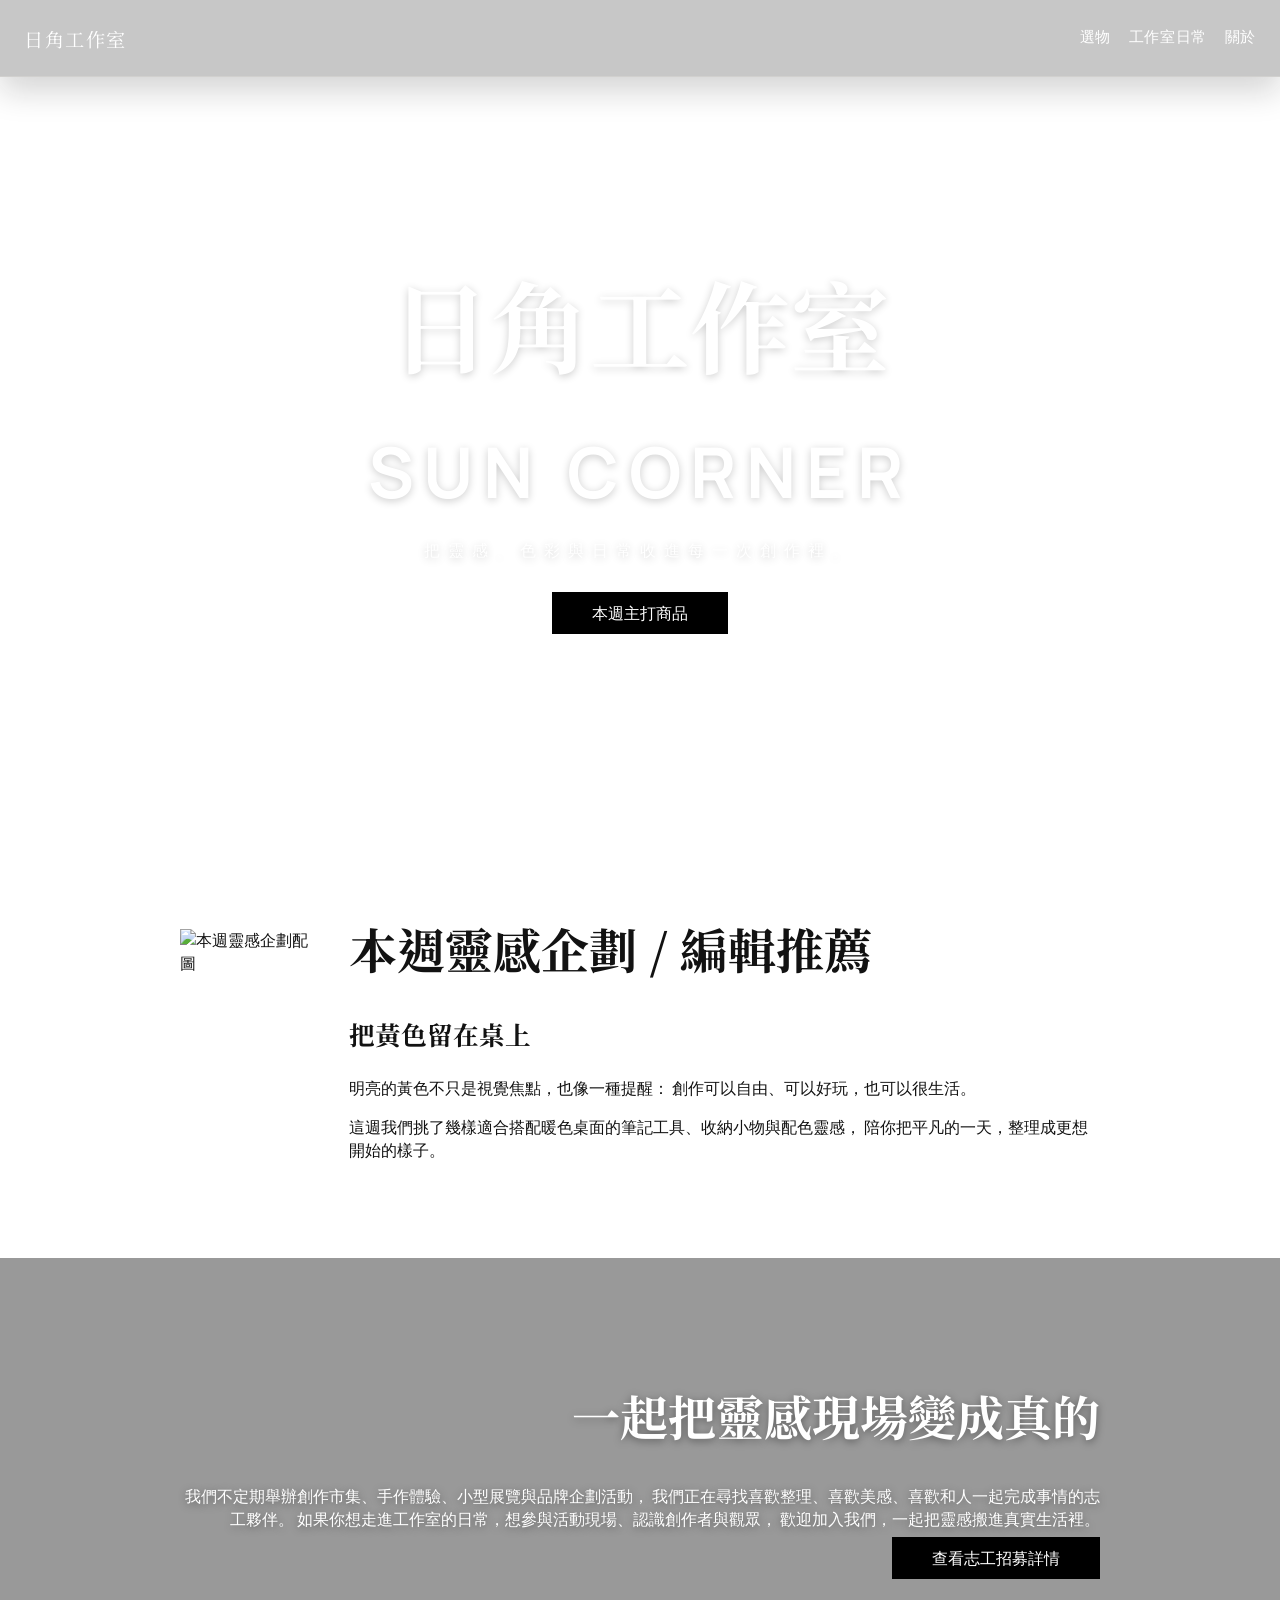
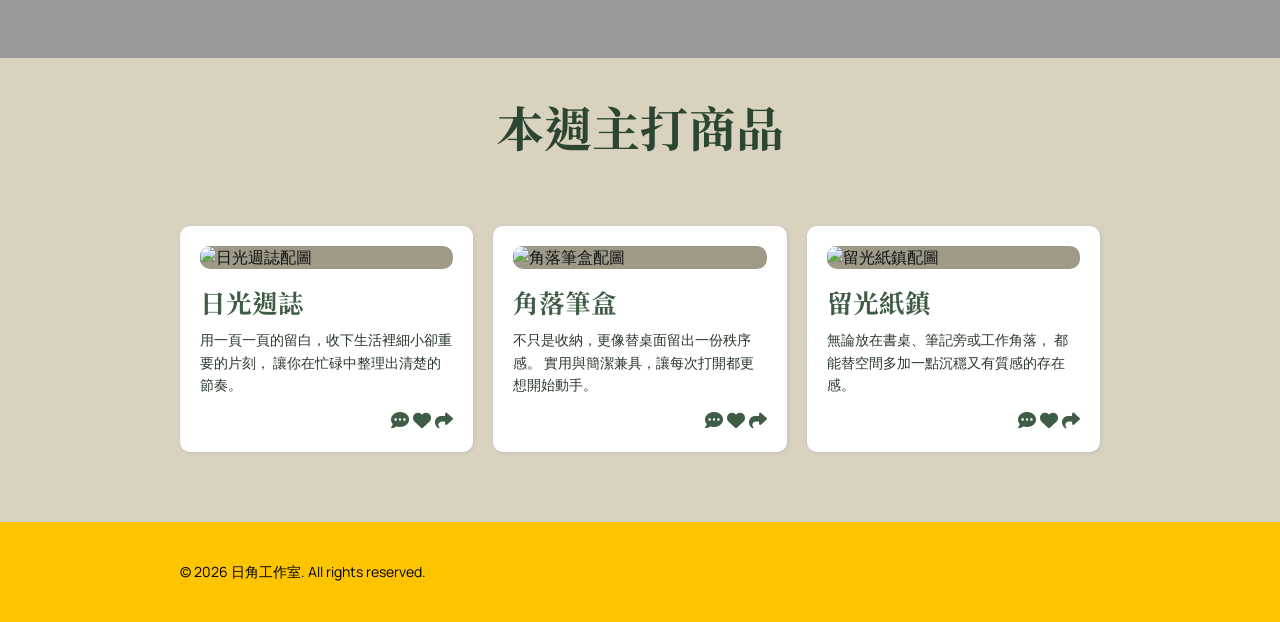
==== commit 495b416a: "fix：將自訂捲軸獨立css，分別加入兩個頁面" ====
--- a/index.html
+++ b/index.html
@@ -20,6 +20,7 @@
       href="https://cdnjs.cloudflare.com/ajax/libs/font-awesome/6.5.2/css/all.min.css"
     />
     <link href="base.css" rel="stylesheet" />
+    <link href="scrollbar.css" rel="stylesheet" />
     <link href="style.css" rel="stylesheet" />
     <script src="backToTop.js" defer></script>
   </head>
--- a/scrollbar.css
+++ b/scrollbar.css
@@ -0,0 +1,25 @@
+/* Chrome / Edge / Safari */
+::-webkit-scrollbar {
+  width: 15px;
+}
+
+::-webkit-scrollbar-track {
+  background: #000;
+}
+
+::-webkit-scrollbar-thumb {
+  background: #fcc500;
+  border-radius: 5px;
+  border: 3px solid #000;
+}
+
+::-webkit-scrollbar-thumb:hover {
+  background: #e0ad00;
+}
+
+/* Firefox */
+html {
+  scrollbar-width: thin;
+  scrollbar-color: #fcc500 #000;
+  border-radius: 5px;
+}
--- a/style.css
+++ b/style.css
@@ -25,6 +25,7 @@
   position: relative;
   z-index: 1;
   text-shadow: 0 2px 8px rgba(0, 0, 0, 0.2);
+  padding-top: 88px;
 }
 
 .header h1 {
@@ -71,19 +72,26 @@
 }
 
 .nav {
-  background: #000;
-  width: 100%;
+  width: 100%;
+  position: fixed;
+  top: 0;
+  left: 0;
+  z-index: 30;
+}
+
+.site-nav {
+  width: 100%;
+  margin: 0;
+  display: flex;
+  justify-content: space-between;
+  align-items: center;
+  gap: 20px;
   padding: 18px 24px;
-}
-
-.site-nav {
-  max-width: 1120px;
-  width: 100%;
-  margin: 0 auto;
-  display: flex;
-  justify-content: space-between;
-  align-items: center;
-  gap: 20px;
+  border-bottom: 1px solid rgba(255, 249, 239, 0.18);
+  background: rgba(24, 24, 24, 0.24);
+  backdrop-filter: blur(14px) saturate(130%);
+  -webkit-backdrop-filter: blur(14px) saturate(130%);
+  box-shadow: 0 14px 32px rgba(18, 18, 18, 0.18);
 }
 
 .site-nav__brand {
@@ -300,38 +308,9 @@
   margin: 0;
 }
 
-/* Chrome / Edge / Safari */
-::-webkit-scrollbar {
-  width: 15px;
-}
-
-::-webkit-scrollbar-track {
-  background: #000;
-}
-
-::-webkit-scrollbar-thumb {
-  background: #fcc500;
-  border-radius: 5px;
-  border: 3px solid #000;
-}
-
-::-webkit-scrollbar-thumb:hover {
-  background: #e0ad00;
-}
-
-/* Firefox */
-html {
-  scrollbar-width: thin;
-  scrollbar-color: #fcc500 #000;
-  border-radius: 5px;
-}
-
 @media (max-width: 575px) {
-  .nav {
-    padding: 16px 24px;
-  }
-
   .site-nav {
+    padding: 14px 18px;
     flex-direction: column;
     align-items: flex-start;
   }
